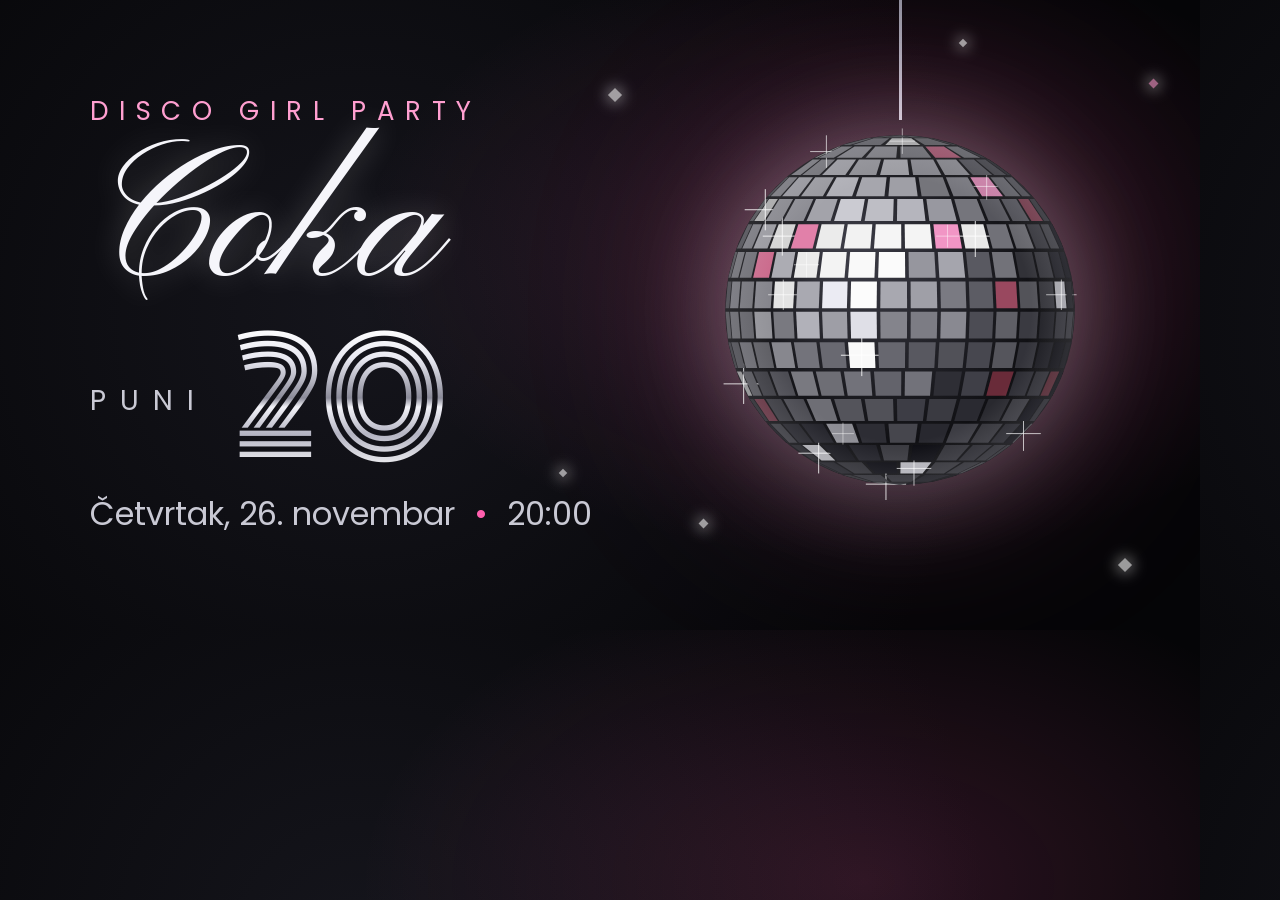
==== tools/og.html @ dde37d84 "Pozivnica za Cokin 20. rodjendan (Disco Girl Party)" ====
<!DOCTYPE html>
<!--
  Generator za preview sliku (img/og-image.jpg, 1200x630).
  Ponovno generisanje: pokreni lokalni server (python -m http.server 5500) pa:
  msedge --headless --disable-gpu --hide-scrollbars --window-size=1200,630 --virtual-time-budget=6000
         --screenshot=og.png http://127.0.0.1:5500/tools/og.html
  i konvertuj og.png u img/og-image.jpg (JPG da bude mali za WhatsApp preview).
-->
<html lang="sr-Latn">
<head>
<meta charset="utf-8">
<link href="https://fonts.googleapis.com/css2?family=Monoton&family=Pinyon+Script&family=Poppins:wght@300;400;600&display=block" rel="stylesheet">
<style>
  html, body { margin: 0; width: 1200px; height: 630px; overflow: hidden; }
  body {
    background:
      radial-gradient(ellipse 60% 70% at 72% 40%, rgba(255,95,174,.16), transparent 70%),
      radial-gradient(circle at 30% 50%, #15151c 0%, #050507 70%);
    color: #f5f5fa;
    font-family: "Poppins", sans-serif;
    display: flex; align-items: center;
    position: relative;
  }
  .text { position: relative; z-index: 2; padding-left: 90px; width: 640px; }
  .eyebrow { letter-spacing: .4em; text-transform: uppercase; color: #ff9fd0; font-size: 26px; margin: 0; }
  .name { font-family: "Pinyon Script", cursive; font-size: 190px; line-height: .95; margin: 10px 0 0; text-shadow: 0 0 30px rgba(255,255,255,.25); }
  .row { display: flex; align-items: center; gap: 26px; margin-top: 4px; }
  .puni { letter-spacing: .5em; text-transform: uppercase; color: #c9c9d4; font-size: 28px; }
  .age {
    font-family: "Monoton", sans-serif; font-size: 150px; line-height: 1;
    background: linear-gradient(180deg,#fff 0%,#e9e9f2 22%,#8b8b99 48%,#f2f2f8 54%,#b4b4c2 72%,#fff 100%);
    -webkit-background-clip: text; background-clip: text; color: transparent;
  }
  .date { font-size: 32px; color: #c9c9d4; margin: 14px 0 0; }
  .date b { color: #ff5fae; font-weight: 400; margin: 0 10px; }
  .ball-wrap { position: absolute; right: 110px; top: 0; display: flex; flex-direction: column; align-items: center; }
  .string { width: 3px; height: 120px; background: linear-gradient(#8e8e9c, #c9c9d4); }
  canvas { width: 380px; height: 380px; filter: drop-shadow(0 0 50px rgba(255,255,255,.3)) drop-shadow(0 0 90px rgba(255,95,174,.25)); }
  .spot { position: absolute; width: 10px; height: 10px; transform: rotate(45deg); background: #fff; box-shadow: 0 0 14px 3px rgba(255,255,255,.6); opacity: .6; }
</style>
</head>
<body>
  <div class="text">
    <p class="eyebrow">Disco Girl Party</p>
    <p class="name">Coka</p>
    <div class="row"><span class="puni">puni</span><span class="age">20</span></div>
    <p class="date">Četvrtak, 26. novembar <b>•</b> 20:00</p>
  </div>
  <div class="ball-wrap"><span class="string"></span><canvas id="b" width="380" height="380"></canvas></div>
  <span class="spot" style="left:610px;top:90px"></span>
  <span class="spot" style="left:700px;top:520px;width:7px;height:7px"></span>
  <span class="spot" style="left:1120px;top:560px"></span>
  <span class="spot" style="left:560px;top:470px;width:6px;height:6px"></span>
  <span class="spot" style="left:1150px;top:80px;width:7px;height:7px;background:#ff9fd0"></span>
  <span class="spot" style="left:960px;top:40px;width:6px;height:6px"></span>
  <script src="../js/disco-ball.js"></script>
  <script>
    var ball = new DiscoBall(document.getElementById("b"), { rows: 18 });
    ball.rot = 0.4; ball.time = 3.3;
    ball.draw();
  </script>
</body>
</html>
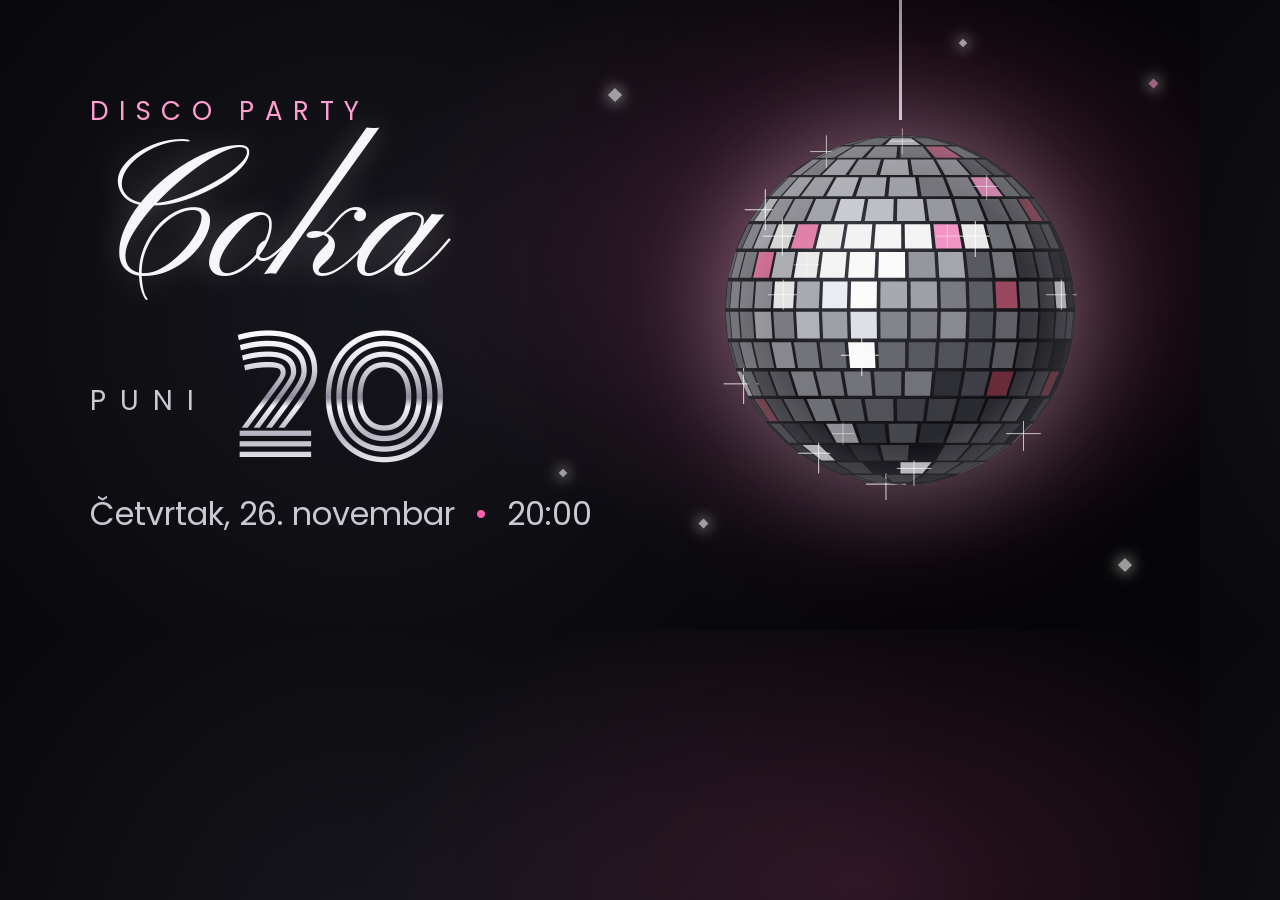
==== commit 9b413b02: "Slike, tekst i tema Disco Party; nova preview slika" ====
--- a/tools/og.html
+++ b/tools/og.html
@@ -1,10 +1,10 @@
 <!DOCTYPE html>
 <!--
-  Generator za preview sliku (img/og-image.jpg, 1200x630).
+  Generator za preview sliku (img/og-image-v2.jpg, 1200x630).
   Ponovno generisanje: pokreni lokalni server (python -m http.server 5500) pa:
   msedge --headless --disable-gpu --hide-scrollbars --window-size=1200,630 --virtual-time-budget=6000
          --screenshot=og.png http://127.0.0.1:5500/tools/og.html
-  i konvertuj og.png u img/og-image.jpg (JPG da bude mali za WhatsApp preview).
+  i konvertuj og.png u img/og-image-v2.jpg (JPG da bude mali za WhatsApp preview).
 -->
 <html lang="sr-Latn">
 <head>
@@ -41,7 +41,7 @@
 </head>
 <body>
   <div class="text">
-    <p class="eyebrow">Disco Girl Party</p>
+    <p class="eyebrow">Disco Party</p>
     <p class="name">Coka</p>
     <div class="row"><span class="puni">puni</span><span class="age">20</span></div>
     <p class="date">Četvrtak, 26. novembar <b>•</b> 20:00</p>
